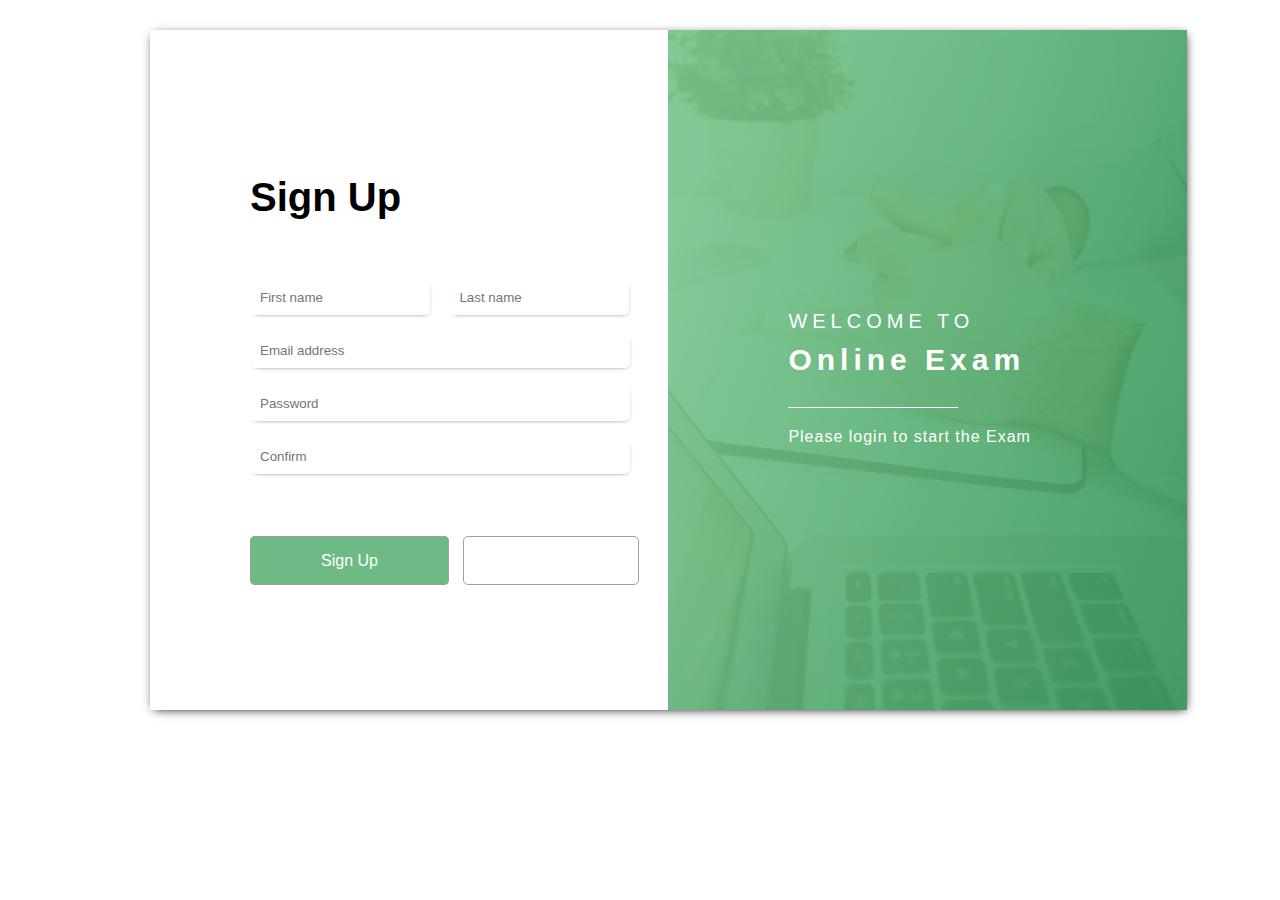
==== index.html @ 006ce3ab "first commit" ====
<!DOCTYPE html>
<html lang="en">
<head>
    <meta charset="UTF-8">
    <meta http-equiv="X-UA-Compatible" content="IE=edge">
    <meta name="viewport" content="width=device-width, initial-scale=1.0">
    <link rel="stylesheet" href="css/style.css">
    <title>Document</title>
</head>
<body>
    <div id="regs">
        <div class="form">
            <h1>Sign Up</h1>
            <input type="text" placeholder="First name">
            <input type="text" placeholder="Last name"><br>
            <span class="err"></span><br>
            <input type="email" placeholder="Email address"><br>
            <span class="err"></span><br>
            <input type="password" placeholder="Password"><br>
            <span class="err"></span><br>
            <input type="password" placeholder="Confirm"><br>
            <span class="err conf"></span><br>   
            <span id="sign">Sign Up</span>
            <span id="login" onclick="location.assign('Exam.html')">Log in</span>
        </div>
        <div class="decl">
            <div>
                <span> WELCOME TO</span>
                <span>Online Exam</span>
                <span></span>
                <span>Please login to start the Exam</span>
            </div>
        </div>
    </div>
    <script src="js/script2.js"></script>
</body>
</html>
---- css/style.css ----
* {
    box-sizing: border-box;
    padding: 0;
    margin: 0;
    font-family: 'Gill Sans', 'Gill Sans MT', Calibri, 'Trebuchet MS', sans-serif;
}

body{
overflow: hidden;
}

:root{
    --mainColor:#6DBA84
}



/* Login page */
#log{
    display: flex;
    margin-left:150px ;
    margin-top: 30px;   
    box-shadow: 1px 2px 10px -3px black;
    width: 81%;
}

.form{
    width: 620px;
    position: relative;
    top: 145px;
    left: 100px;
}

.form h1{
    margin-bottom: 60px;
    font-weight: 900;
    font-size: 40px;
}

.form input {
    width: 380px;
    border: 0;
    box-shadow:  1px 2px 5px -4px black;
    padding: 10px;
    border-radius: 5px;
}

.form input[type="email"]{
    margin-bottom: 15px;
}
.form input[type="password"]{
    margin-bottom: 60px;
}
.form input:focus{
    outline: 2px solid var(--mainColor);
}

#login{
    color: white;
    background-color: var(--mainColor);
    padding: 15px 70px;
    border-radius: 5px;
    border: 1px solid rgb(160, 160, 160);
    cursor: pointer;
    margin-right: 10px;

}


#login:hover{
    background-color: white;
    color: var(--mainColor);
    transition: 0.1s ease-in-out;

}

#new{
    padding: 15px 65px;
    border-radius: 5px;
    border: 1px solid rgb(160, 160, 160);
    transition: 0.1s ease-in-out;
    cursor: pointer;
    color: var(--mainColor);
}
#new:hover{
    background-color: var(--mainColor);
    color: white;
}



    
.decl{
    background-image: url("../Rectangle\ 1.jpg");
    background-size: cover;
    width: 620px;
    height: 680px;
}

.decl div{
    position: relative;
    top: 280px;
    left: 120px;
}
.decl div span{
    color: white;
    display: block;
}
.decl div span:nth-child(1){
    font-size: 20px;
    letter-spacing: 5px;
    margin-bottom: 10px;
}
.decl div span:nth-child(2){
    font-size: 30px;
    font-weight: 700;
    letter-spacing: 5px;
    margin-bottom: 30px;
}
.decl div span:nth-child(3){
    background-color: white;
    height: 1px;
    width: 170px;
    margin-bottom: 20px;
}
.decl div span:nth-child(4){
    letter-spacing: 1px;
}



.err{
    color: red;
    font-size: 14px;
    position: relative;
    top: -10px;
    left: 10px;
}
/* end of login page */


/* regs page */
#regs{
    display: flex;
    margin-left:150px ;
    margin-top: 30px;   
    box-shadow: 1px 2px 10px -3px black;
    width: 81%;
}


#regs #sign{
    color: white;
    background-color: var(--mainColor);
    padding: 15px 70px;
    border-radius: 5px;
    border: 1px solid rgb(160, 160, 160);
    cursor: pointer;
    margin-right: 10px;

}


#regs #sign:hover{
    background-color: white;
    color: var(--mainColor);
    transition: 0.1s ease-in-out;

}

#regs #login{
    background-color: white;
    padding: 15px 65px;
    border-radius: 5px;
    border: 1px solid rgb(160, 160, 160);
    transition: 0.1s ease-in-out;
    cursor: pointer;
}
#regs #login:hover{
    background-color: var(--mainColor);
}
#regs #login:hover a{
    color: white;
}

#regs #login a{
    color: var(--mainColor);
    text-decoration: none;
}


#regs .form{
    width: 620px;
    position: relative;
    top: 145px;
    left: 100px;
}

#regs .form h1{
    margin-bottom: 60px;
    font-weight: 900;
    font-size: 40px;
}

#regs .form input {
    width: 380px;
    border: 0;
    box-shadow:  1px 2px 5px -4px black;
    padding: 10px;
    border-radius: 5px;
}

#regs .form input[type="text"]{
    width: 180px;
    margin-bottom: 0;
    margin-right: 15px;
}
#regs .form input[type="email"]{
    margin-bottom: 0;
}
#regs .form input[type="password"]{
    margin-bottom: 0;
}
#regs .form input[placeholder="Confirm"]{
    margin-bottom: 60px;
}
#regs .form input:focus{
    outline: 2px solid var(--mainColor);
}

#regs .err{
    color: red;
    font-size: 14px;
    position: relative;
    top: 0px;
    left: 0px;
}
#regs .err.conf{
    color: red;
    font-size: 14px;
    position: relative;
    top: -60px;
    left: 0px;
}



/*end of regs page */


.contain{
    display: flex;
    margin-left:150px ;
    margin-top: 30px;   
    box-shadow: 1px 2px 10px -3px black;
    width: 81%;
    height: 680px;
}
#ques{
    padding: 50px 70px;
    width: 900px;
    position: relative;

}

#slider{
    display: inline-block;
    background-color: var(--mainColor); 
    height: 30px; 
    width: 0;
    border-radius: 30px;
    
}


#timer{
    display: inline-block;
    position: absolute;
    right: 0px;
    color: var(--mainColor);

}

.time{
    position: relative;
    width: 750px;
    margin-bottom: 60px;
}

#cont{
    position: relative;
    width: 700px;
}
#cont p{
    font-weight: 600;
    font-size: 20px;
    margin-bottom: 40px;
}


#cont label {
    margin-bottom: 30px;
    display: block;
    cursor: pointer;
    display: flex;
    align-items: center;
    gap: 20px;
    
    }
#cont label:last-child{
    margin-bottom: 70px;

    }

#cont input{
    position: absolute;
        top: 0;
        left: 0;
        visibility: hidden;
        pointer-events: none;
}    


.first {
    padding: 10px;
    border: 1px solid #080;
    display: inline-block;
    transition: all 0.3s ease-in-out;
}


.second {
    padding: 10px;
    display: inline-block;
    width: 65%;
    border-radius: 3px;
    background-color: #f3f3f3;
    border-radius: 7px;
}

input:checked + .first {
    background-color: #080;
}


#mar{
    position: absolute;
    right: 80px;
    cursor: pointer;
}


#submit{
    padding: 15px 250px;
    color: var(--mainColor);
    border: 1px solid rgb(160, 160, 160);
    border-radius: 30px;
    margin-right: 70px;
    cursor: pointer;

}
#submit:hover{
    background-color: var(--mainColor);
    color: white;
}

.foot{
    position: absolute;
    bottom: 50px;
}

#prev img , #next img{
    width: 25px;
    cursor: pointer;
}

#prev{
    margin-right: 20px;
}
#next{
    margin-left: 20px;
}


#mList{
    padding: 40px;
    padding-right: 50px;
    box-shadow: -10px 0 11px -9px #9d9d9d;
    background-color: white;
}
#mList h4{
    color: var(--mainColor);
    margin-bottom: 30px;
}



#mList .line{
    background-color: rgba(195, 195, 195, 0.733);
    height: 1px;
    width: 200px;
    margin-bottom: 30px;
}


#mList span{
    background-color: #f3f3f3;
    cursor: pointer ;
    padding: 15px;
    padding-right: 110px;
    border-radius: 7px;
    margin-right: 10px;
}

#mList span + img{
    width: 25px;
    margin-bottom: 40px;
    cursor: pointer;
    position: relative;
    top: 19px;

}

/*  */


#result .side{
    width: 100%;
}
#result .check{
    width: 60px;
    position: relative;
    left: 47%;
    top: 60px;
}

#result p{
    font-size: 20px;
    position: relative;
    left: 40%;
    top: 85px;
}

#result .grade{
    color: white;
    background-color: #82C894;
    width: 350px;
    text-align: center;
    font-size: 20px;
    position: relative;
    left: 36%;
    top: 140px;
    padding: 20px;
}
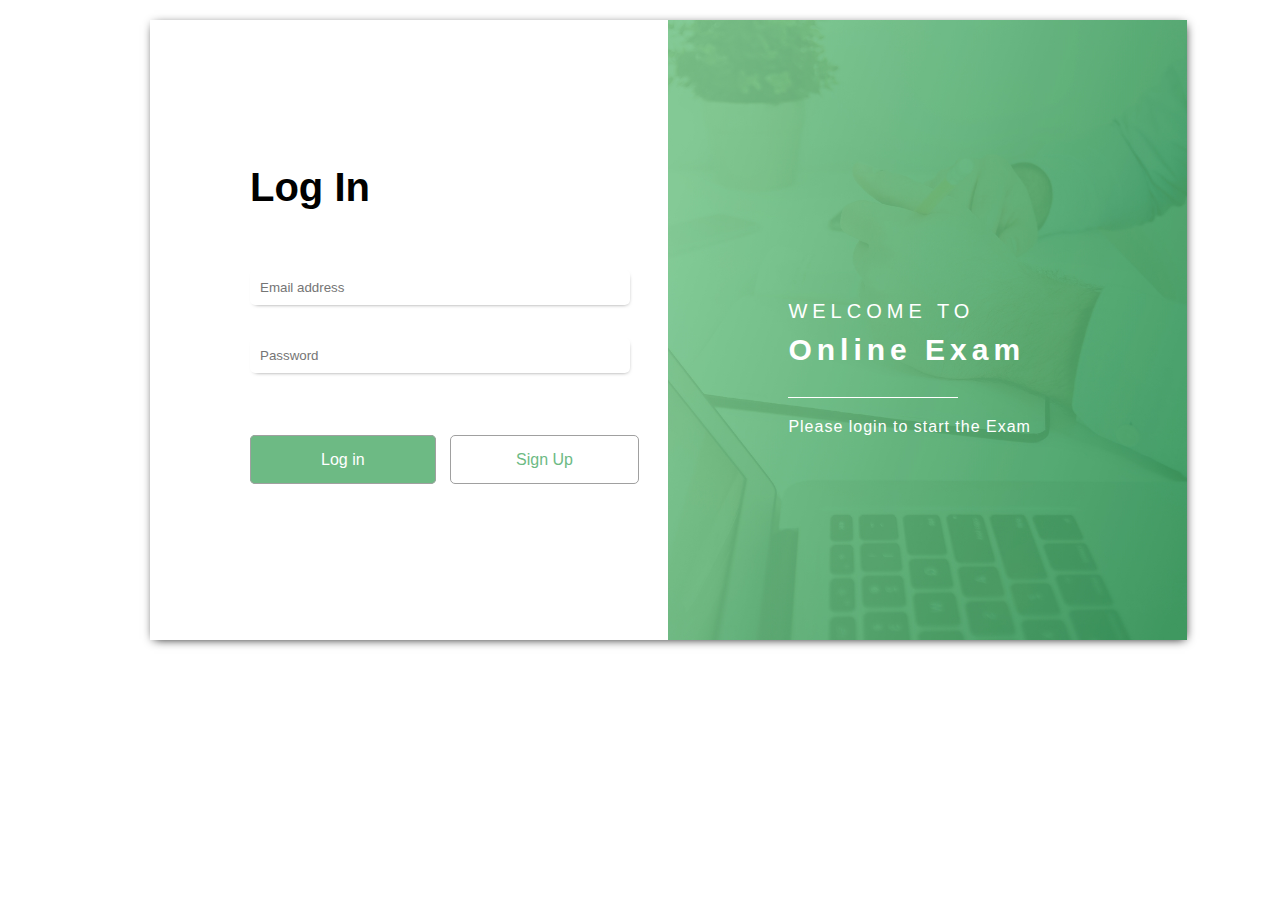
==== commit 87ec3af9: "first commit" ====
--- a/index.html
+++ b/index.html
@@ -8,20 +8,15 @@
     <title>Document</title>
 </head>
 <body>
-    <div id="regs">
+    <div id="log">
         <div class="form">
-            <h1>Sign Up</h1>
-            <input type="text" placeholder="First name">
-            <input type="text" placeholder="Last name"><br>
-            <span class="err"></span><br>
+            <h1>Log In</h1>
             <input type="email" placeholder="Email address"><br>
             <span class="err"></span><br>
             <input type="password" placeholder="Password"><br>
-            <span class="err"></span><br>
-            <input type="password" placeholder="Confirm"><br>
-            <span class="err conf"></span><br>   
-            <span id="sign">Sign Up</span>
-            <span id="login" onclick="location.assign('Exam.html')">Log in</span>
+            <span></span><br>
+            <span id="login">Log in</span>
+            <span id="new" onclick="location.assign('index1.html')">Sign Up</span>
         </div>
         <div class="decl">
             <div>
@@ -32,6 +27,9 @@
             </div>
         </div>
     </div>
-    <script src="js/script2.js"></script>
+
+
+    
+    <script src="js/script.js"></script>
 </body>
 </html>--- a/css/style.css
+++ b/css/style.css
@@ -19,7 +19,7 @@
 #log{
     display: flex;
     margin-left:150px ;
-    margin-top: 30px;   
+    margin-top: 20px;   
     box-shadow: 1px 2px 10px -3px black;
     width: 81%;
 }
@@ -94,7 +94,7 @@
     background-image: url("../Rectangle\ 1.jpg");
     background-size: cover;
     width: 620px;
-    height: 680px;
+    height: 620px;
 }
 
 .decl div{
@@ -143,7 +143,7 @@
 #regs{
     display: flex;
     margin-left:150px ;
-    margin-top: 30px;   
+    margin-top: 20px;   
     box-shadow: 1px 2px 10px -3px black;
     width: 81%;
 }
@@ -175,18 +175,14 @@
     border: 1px solid rgb(160, 160, 160);
     transition: 0.1s ease-in-out;
     cursor: pointer;
+    color: var(--mainColor);
 }
 #regs #login:hover{
     background-color: var(--mainColor);
-}
-#regs #login:hover a{
-    color: white;
-}
-
-#regs #login a{
-    color: var(--mainColor);
-    text-decoration: none;
-}
+    color: white;
+
+}
+
 
 
 #regs .form{
@@ -250,11 +246,11 @@
 
 .contain{
     display: flex;
-    margin-left:150px ;
-    margin-top: 30px;   
+    margin-left:90px ;
+    margin-top: 20px;   
     box-shadow: 1px 2px 10px -3px black;
-    width: 81%;
-    height: 680px;
+    width: 87%;
+    height: 620px;
 }
 #ques{
     padding: 50px 70px;
@@ -404,12 +400,14 @@
 
 
 #mList span{
+    display: inline-block;
     background-color: #f3f3f3;
     cursor: pointer ;
     padding: 15px;
-    padding-right: 110px;
+    /* padding-right: 72px; */
     border-radius: 7px;
     margin-right: 10px;
+    width: 160px;
 }
 
 #mList span + img{
